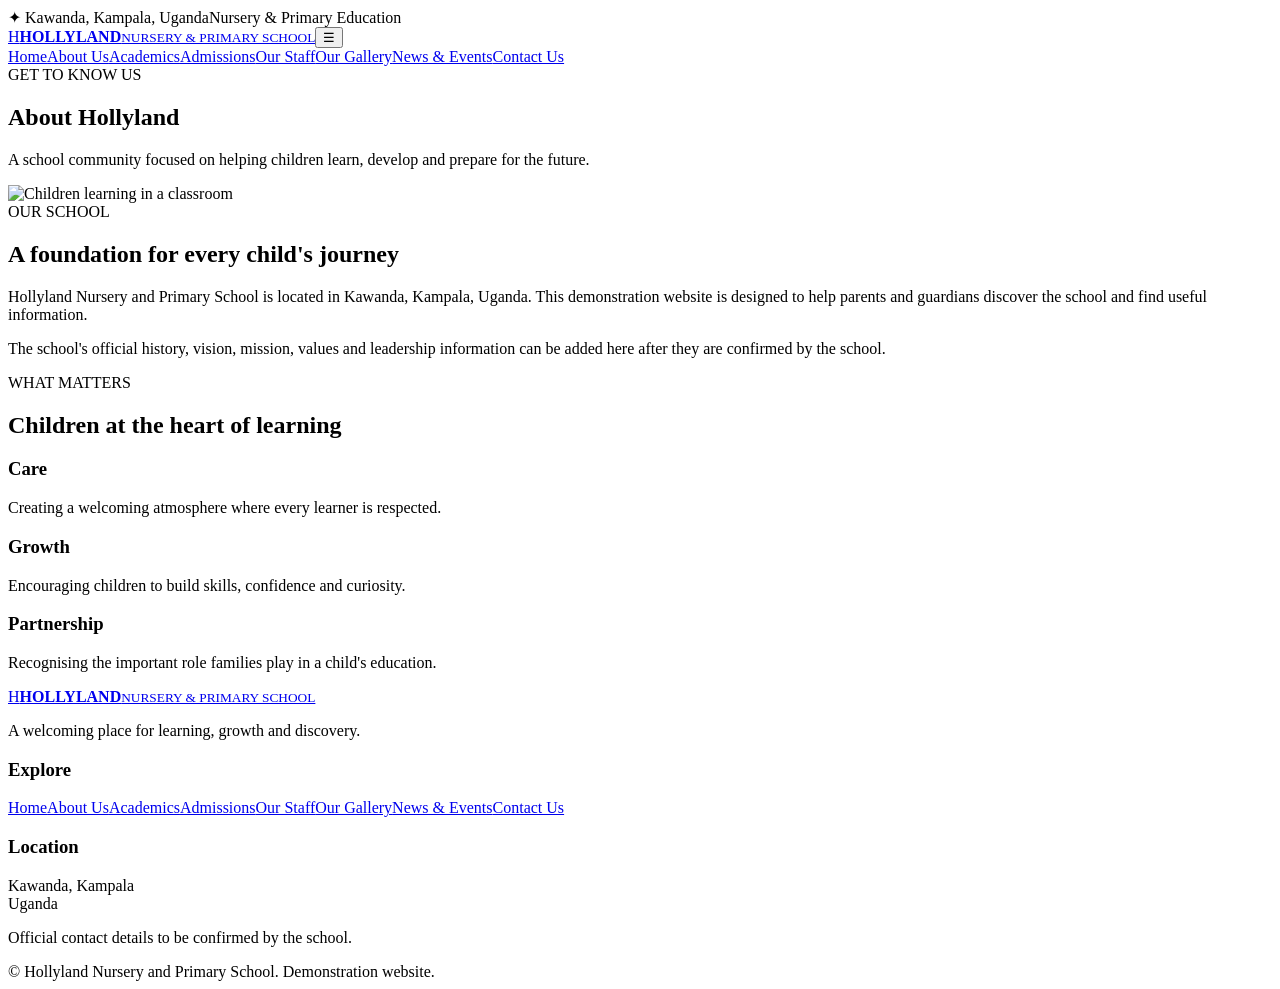
==== about.html @ 7b6039b6 "Add about.html" ====
<!doctype html>
<html lang="en"><head><meta charset="utf-8"><meta name="viewport" content="width=device-width,initial-scale=1"><meta name="description" content="Learn about Hollyland Nursery and Primary School."><meta name="theme-color" content="#123b68"><title>About Us | Hollyland Nursery and Primary School</title><link rel="preconnect" href="https://fonts.googleapis.com"><link rel="preconnect" href="https://fonts.gstatic.com" crossorigin><link href="https://fonts.googleapis.com/css2?family=DM+Sans:wght@400;500;600;700&family=Manrope:wght@400;500;600;700;800&display=swap" rel="stylesheet"><link rel="stylesheet" href="styles.css"></head><body>
<div class="topbar"><div class="container topbar-inner"><span>✦ Kawanda, Kampala, Uganda</span><span>Nursery & Primary Education</span></div></div>
<header class="site-header"><div class="container header-inner"><a class="brand" href="index.html"><span class="brand-mark">H</span><span><strong>HOLLYLAND</strong><small>NURSERY & PRIMARY SCHOOL</small></span></a><button class="menu-toggle" aria-label="Toggle navigation" aria-expanded="false">☰</button><nav class="main-nav" aria-label="Main navigation"><a href="index.html" >Home</a><a href="about.html" aria-current="page">About Us</a><a href="academics.html" >Academics</a><a href="admissions.html" >Admissions</a><a href="staff.html" >Our Staff</a><a href="gallery.html" >Our Gallery</a><a href="news.html" >News & Events</a><a href="contact.html" >Contact Us</a></nav></div></header>
<main><section class="page-hero"><span class="eyebrow">GET TO KNOW US</span><h1>About Hollyland</h1><p>A school community focused on helping children learn, develop and prepare for the future.</p></section><section class="section split"><img class="rounded-img" src="https://images.unsplash.com/photo-1503676260728-1c00da094a0b?auto=format&fit=crop&w=900&q=85" alt="Children learning in a classroom"><div><span class="eyebrow">OUR SCHOOL</span><h2>A foundation for every child's journey</h2><p>Hollyland Nursery and Primary School is located in Kawanda, Kampala, Uganda. This demonstration website is designed to help parents and guardians discover the school and find useful information.</p><p>The school's official history, vision, mission, values and leadership information can be added here after they are confirmed by the school.</p></div></section><section class="section soft"><div class="section-heading"><span class="eyebrow">WHAT MATTERS</span><h2>Children at the heart of learning</h2></div><div class="cards three"><article class="info-card"><h3>Care</h3><p>Creating a welcoming atmosphere where every learner is respected.</p></article><article class="info-card"><h3>Growth</h3><p>Encouraging children to build skills, confidence and curiosity.</p></article><article class="info-card"><h3>Partnership</h3><p>Recognising the important role families play in a child's education.</p></article></div></section></main>
<footer class="footer"><div class="container footer-grid"><div><a class="brand brand-light" href="index.html"><span class="brand-mark">H</span><span><strong>HOLLYLAND</strong><small>NURSERY & PRIMARY SCHOOL</small></span></a><p>A welcoming place for learning, growth and discovery.</p></div><div><h3>Explore</h3><a href="index.html">Home</a><a href="about.html">About Us</a><a href="academics.html">Academics</a><a href="admissions.html">Admissions</a><a href="staff.html">Our Staff</a><a href="gallery.html">Our Gallery</a><a href="news.html">News & Events</a><a href="contact.html">Contact Us</a></div><div><h3>Location</h3><p>Kawanda, Kampala<br>Uganda</p><p class="footer-note">Official contact details to be confirmed by the school.</p></div></div><div class="container copyright">© <span id="year"></span> Hollyland Nursery and Primary School. Demonstration website.</div></footer><script src="script.js"></script></body></html>
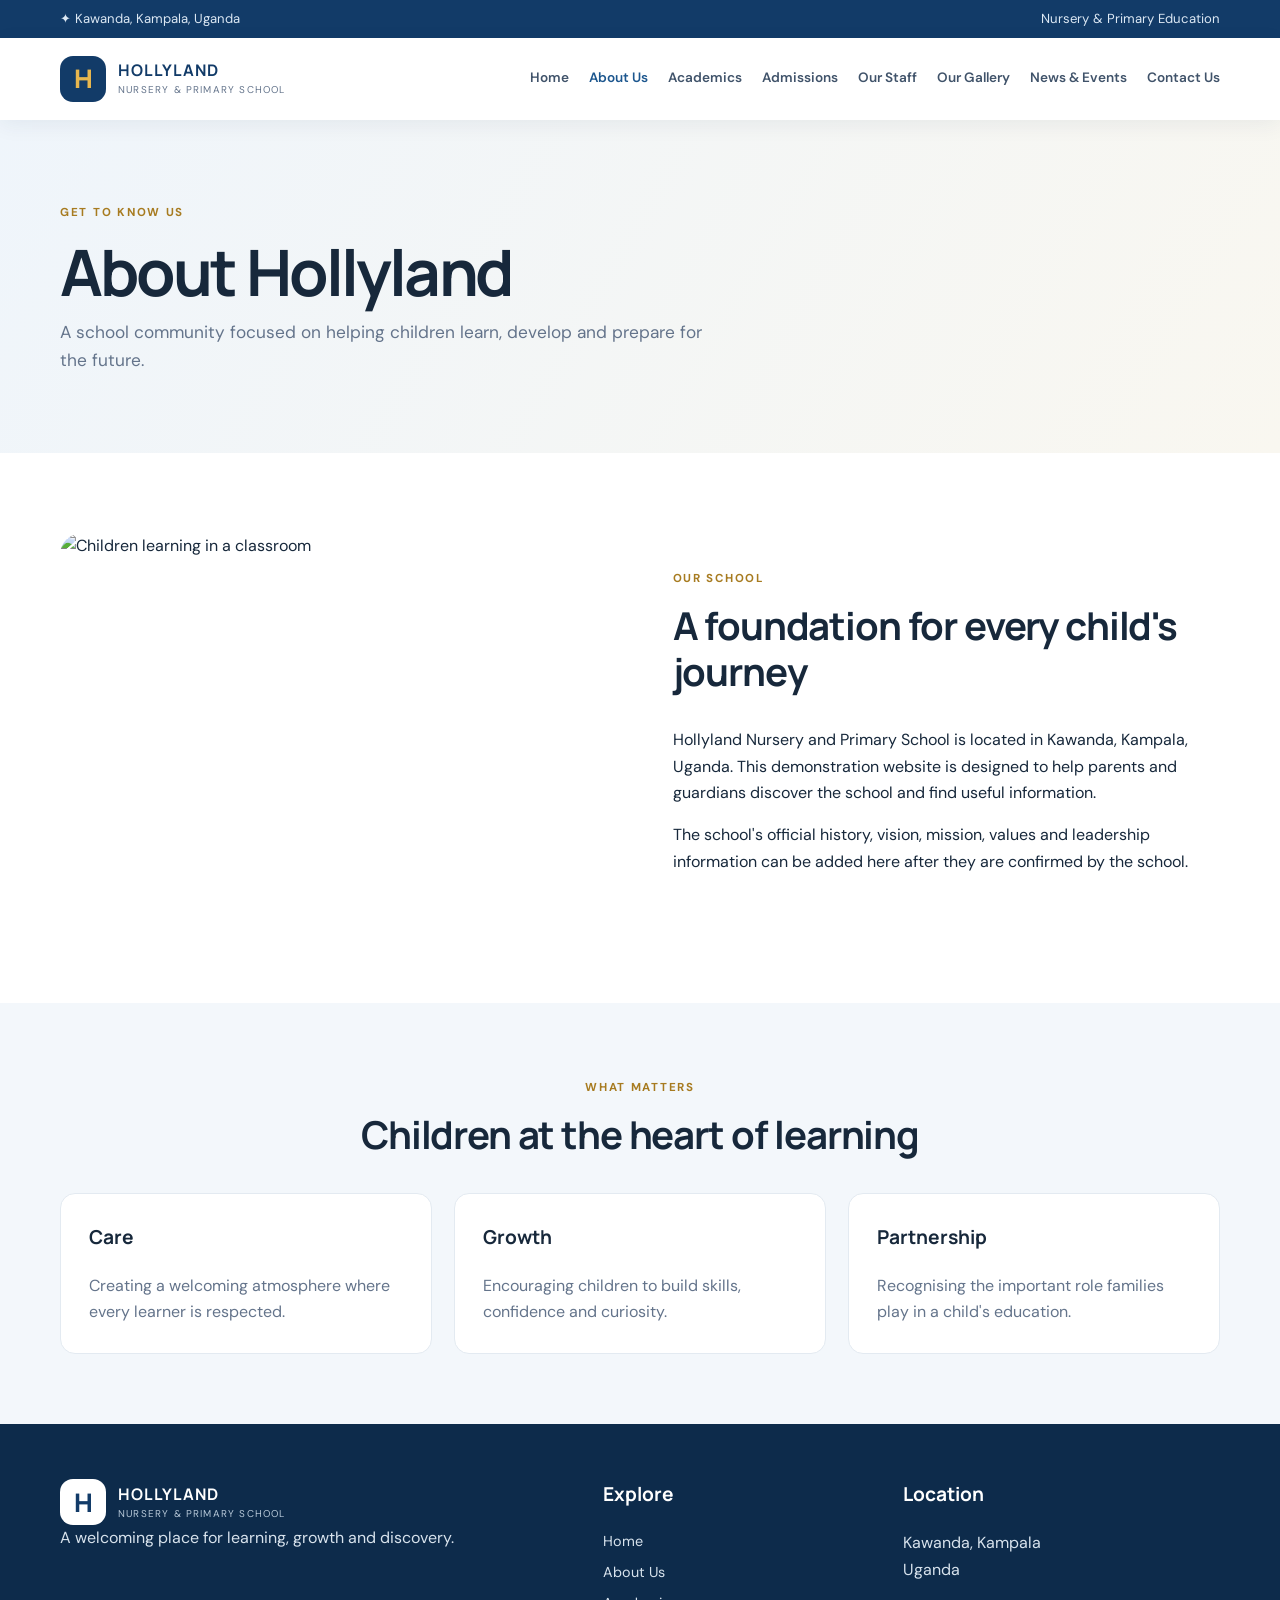
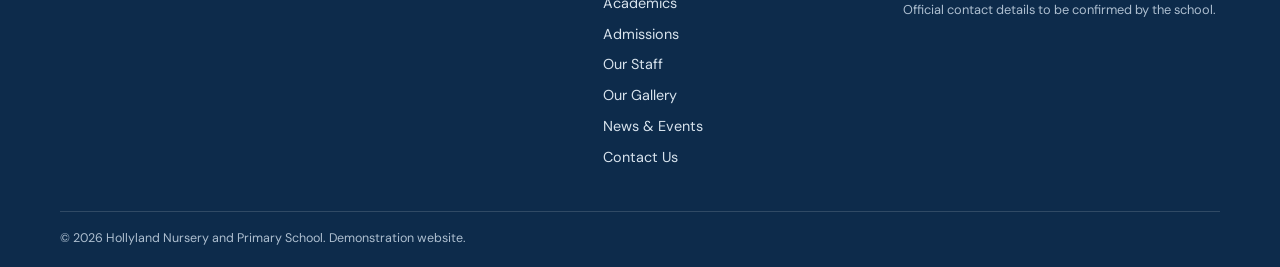
==== commit 194970d5: "Add Cloudflare Web Analytics tracking" ====
--- a/about.html
+++ b/about.html
@@ -1,5 +1,5 @@
 <!doctype html>
-<html lang="en"><head><meta charset="utf-8"><meta name="viewport" content="width=device-width,initial-scale=1"><meta name="description" content="Learn about Hollyland Nursery and Primary School."><meta name="theme-color" content="#123b68"><title>About Us | Hollyland Nursery and Primary School</title><link rel="preconnect" href="https://fonts.googleapis.com"><link rel="preconnect" href="https://fonts.gstatic.com" crossorigin><link href="https://fonts.googleapis.com/css2?family=DM+Sans:wght@400;500;600;700&family=Manrope:wght@400;500;600;700;800&display=swap" rel="stylesheet"><link rel="stylesheet" href="styles.css"></head><body>
+<html lang="en"><head><meta charset="utf-8"><meta name="viewport" content="width=device-width,initial-scale=1"><meta name="description" content="Learn about Hollyland Nursery and Primary School."><meta name="theme-color" content="#123b68"><title>About Us | Hollyland Nursery and Primary School</title><link rel="preconnect" href="https://fonts.googleapis.com"><link rel="preconnect" href="https://fonts.gstatic.com" crossorigin><link href="https://fonts.googleapis.com/css2?family=DM+Sans:wght@400;500;600;700&family=Manrope:wght@400;500;600;700;800&display=swap" rel="stylesheet"><link rel="stylesheet" href="styles.css"><!-- Cloudflare Web Analytics --><script type='module' src='https://static.cloudflareinsights.com/beacon.min.js' data-cf-beacon='{"token": "b403ccb6786f4c90ba5937e6de8fbe47"}'></script><!-- End Cloudflare Web Analytics --></head><body>
 <div class="topbar"><div class="container topbar-inner"><span>✦ Kawanda, Kampala, Uganda</span><span>Nursery & Primary Education</span></div></div>
 <header class="site-header"><div class="container header-inner"><a class="brand" href="index.html"><span class="brand-mark">H</span><span><strong>HOLLYLAND</strong><small>NURSERY & PRIMARY SCHOOL</small></span></a><button class="menu-toggle" aria-label="Toggle navigation" aria-expanded="false">☰</button><nav class="main-nav" aria-label="Main navigation"><a href="index.html" >Home</a><a href="about.html" aria-current="page">About Us</a><a href="academics.html" >Academics</a><a href="admissions.html" >Admissions</a><a href="staff.html" >Our Staff</a><a href="gallery.html" >Our Gallery</a><a href="news.html" >News & Events</a><a href="contact.html" >Contact Us</a></nav></div></header>
 <main><section class="page-hero"><span class="eyebrow">GET TO KNOW US</span><h1>About Hollyland</h1><p>A school community focused on helping children learn, develop and prepare for the future.</p></section><section class="section split"><img class="rounded-img" src="https://images.unsplash.com/photo-1503676260728-1c00da094a0b?auto=format&fit=crop&w=900&q=85" alt="Children learning in a classroom"><div><span class="eyebrow">OUR SCHOOL</span><h2>A foundation for every child's journey</h2><p>Hollyland Nursery and Primary School is located in Kawanda, Kampala, Uganda. This demonstration website is designed to help parents and guardians discover the school and find useful information.</p><p>The school's official history, vision, mission, values and leadership information can be added here after they are confirmed by the school.</p></div></section><section class="section soft"><div class="section-heading"><span class="eyebrow">WHAT MATTERS</span><h2>Children at the heart of learning</h2></div><div class="cards three"><article class="info-card"><h3>Care</h3><p>Creating a welcoming atmosphere where every learner is respected.</p></article><article class="info-card"><h3>Growth</h3><p>Encouraging children to build skills, confidence and curiosity.</p></article><article class="info-card"><h3>Partnership</h3><p>Recognising the important role families play in a child's education.</p></article></div></section></main>
--- a/styles.css
+++ b/styles.css
@@ -0,0 +1,6 @@
+:root{--navy:#123b68;--blue:#1c568e;--gold:#e7b64e;--ink:#17283b;--muted:#64748b;--pale:#f3f7fb;--line:#e3eaf1}*{box-sizing:border-box}html{scroll-behavior:smooth}body{margin:0;font-family:"DM Sans",sans-serif;color:var(--ink);line-height:1.65}h1,h2,h3,strong{font-family:Manrope,sans-serif}h1,h2,h3,p{margin-top:0}h1{font-size:clamp(2.5rem,5vw,4.5rem);line-height:1.08;letter-spacing:-.045em}h2{font-size:clamp(1.8rem,3vw,2.7rem);line-height:1.2;letter-spacing:-.03em}h3{font-size:1.2rem}.container{width:min(1160px,calc(100% - 40px));margin:auto}.topbar{background:var(--navy);color:#dce8f4;font-size:.82rem}.topbar-inner{display:flex;justify-content:space-between;padding:8px 0}.site-header{background:#fff;position:sticky;top:0;z-index:10;box-shadow:0 5px 20px #102b4810}.header-inner{display:flex;align-items:center;justify-content:space-between;min-height:82px}.brand{display:flex;align-items:center;gap:12px;color:var(--navy);text-decoration:none}.brand-mark{width:46px;height:46px;border-radius:13px;background:var(--navy);color:var(--gold);display:grid;place-items:center;font:800 1.6rem Manrope}.brand strong,.brand small{display:block;line-height:1.25;letter-spacing:.06em}.brand small{font-size:.62rem;color:var(--muted);letter-spacing:.12em;margin-top:4px}.main-nav{display:flex;gap:20px;align-items:center}.main-nav a{font-size:.85rem;text-decoration:none;color:#40536a;font-weight:600}.main-nav a:hover,.main-nav a[aria-current=page]{color:var(--blue)}.menu-toggle{display:none;border:0;background:var(--pale);padding:10px 13px;border-radius:8px;font-size:1.2rem}.hero{width:min(1240px,calc(100% - 40px));margin:45px auto 70px;display:grid;grid-template-columns:1fr 1fr;gap:55px;align-items:center}.hero-copy{padding:25px 0}.eyebrow{display:inline-block;color:#a77b20;font-weight:700;font-size:.72rem;letter-spacing:.15em;margin-bottom:15px}.hero h1 em{font-style:normal;color:var(--blue)}.hero-copy>p{color:var(--muted);max-width:520px;font-size:1.08rem}.actions{display:flex;gap:12px;flex-wrap:wrap;margin:26px 0}.btn{display:inline-flex;align-items:center;justify-content:center;padding:13px 21px;border-radius:8px;text-decoration:none;font-weight:700;border:1px solid transparent;cursor:pointer;font:700 .9rem "DM Sans"}.btn-gold{background:var(--gold);color:#182b40}.btn-blue{background:var(--navy);color:#fff}.btn-outline{border-color:#cbd7e3;color:var(--navy)}.btn-white{background:#fff;color:var(--navy)}.small-note{font-size:.78rem!important;color:#8290a0!important}.hero-photo{height:490px;position:relative}.hero-photo img,.rounded-img{width:100%;height:100%;object-fit:cover;border-radius:22px}.photo-tag{position:absolute;bottom:22px;left:-25px;background:#fff;padding:17px 22px;border-radius:12px;box-shadow:0 10px 35px #102b4820}.photo-tag strong,.photo-tag span{display:block}.photo-tag span{font-size:.82rem;color:var(--muted)}.highlights{background:var(--pale);padding:38px max(20px,calc((100% - 1160px)/2));display:grid;grid-template-columns:repeat(3,1fr);gap:35px}.highlights article{padding:8px}.highlights p,.info-card p{color:var(--muted);margin-bottom:0}.feature-icon{color:#bd8d2c;font-size:1.7rem}.section{padding:80px 0;width:min(1160px,calc(100% - 40px));margin:auto}.split{display:grid;grid-template-columns:1fr 1fr;gap:65px;align-items:center}.split .rounded-img{height:390px}.text-link{color:var(--blue);font-weight:700;text-decoration:none}.academic-band,.soft{background:var(--pale);padding:70px max(20px,calc((100% - 1160px)/2));width:100%}.section-heading{text-align:center;max-width:650px;margin:0 auto 35px}.section-heading p{color:var(--muted)}.cards{display:grid;gap:22px}.cards.two{grid-template-columns:repeat(2,1fr)}.cards.three{grid-template-columns:repeat(3,1fr)}.info-card{background:#fff;border:1px solid var(--line);border-radius:15px;padding:28px}.card-number{color:#b88727;font-weight:800;font-size:.8rem}.admissions-cta{background:var(--navy);color:#fff;padding:48px max(20px,calc((100% - 1160px)/2));display:flex;align-items:center;justify-content:space-between;gap:30px}.admissions-cta p{color:#d2dfeb;margin-bottom:0}.admissions-cta .eyebrow{color:var(--gold)}.page-hero{background:linear-gradient(120deg,#eff5fb,#f9f7f0);padding:78px max(20px,calc((100% - 1160px)/2))}.page-hero h1{font-size:clamp(2.5rem,5vw,4rem);margin-bottom:12px}.page-hero p{max-width:650px;color:var(--muted);font-size:1.08rem;margin-bottom:0}.feature-card{overflow:hidden;border:1px solid var(--line);border-radius:16px;background:white}.feature-card img{width:100%;height:230px;object-fit:cover}.feature-card div{padding:25px}.steps{padding-left:22px}.steps li{padding:0 0 18px 8px}.steps li span{display:block;color:var(--muted);font-size:.92rem}.admission-panel,.contact-panel{background:var(--navy);color:#fff;padding:34px;border-radius:17px}.admission-panel p,.contact-panel p{color:#d4e0eb}.notice{background:#fff8e8;border:1px solid #f0dfb5;padding:18px 22px;border-radius:10px;margin-bottom:30px}.notice p{margin:5px 0 0;color:#6f634a}.placeholder-profile{text-align:center}.avatar{width:70px;height:70px;border-radius:50%;display:grid;place-items:center;background:#edf3f8;color:var(--blue);font:800 1.7rem Manrope;margin:0 auto 18px}.gallery-grid{display:grid;grid-template-columns:repeat(3,1fr);gap:16px}.gallery-grid img{width:100%;height:250px;object-fit:cover;border-radius:12px}.contact-layout{display:grid;grid-template-columns:1fr 1fr;gap:60px}.contact-item{border-bottom:1px solid var(--line);padding:12px 0}.contact-item span{font-size:.72rem;letter-spacing:.13em;color:#a77b20;font-weight:800}.contact-item p{margin:4px 0}.contact-panel label{display:block;margin:14px 0 6px;font-size:.86rem}.contact-panel input,.contact-panel textarea{width:100%;padding:12px;border:1px solid #54708c;border-radius:7px;background:#fff;font:inherit}.form-feedback{margin-top:12px!important;color:#ffdf8e!important}.footer{background:#0d2b4b;color:#d8e3ed;padding:55px 0 18px}.footer-grid{display:grid;grid-template-columns:2fr 1fr 1.3fr;gap:55px}.footer h3{color:#fff}.footer-grid>div>a:not(.brand){display:block;color:#d8e3ed;text-decoration:none;font-size:.9rem;margin:7px 0}.brand-light{color:#fff}.brand-light .brand-mark{background:#fff;color:var(--navy)}.brand-light small{color:#b8c9d9}.footer-note{font-size:.8rem;color:#aebfd0}.copyright{border-top:1px solid #ffffff25;margin-top:35px;padding-top:16px;font-size:.78rem;color:#aebfd0}.contact-panel .btn{margin-top:15px}@media(max-width:950px){.main-nav{gap:11px}.main-nav a{font-size:.76rem}.hero{gap:30px}.hero-photo{height:410px}}@media(max-width:760px){.topbar-inner span:last-child{display:none}.header-inner{min-height:72px}.menu-toggle{display:block}.main-nav{display:none;position:absolute;top:72px;left:0;right:0;background:white;padding:18px 22px 25px;box-shadow:0 12px 20px #102b4815;flex-direction:column;align-items:flex-start}.main-nav.open{display:flex}.main-nav a{font-size:.95rem}.hero,.split,.contact-layout{grid-template-columns:1fr}.hero{margin-top:25px;gap:15px}.hero-photo{height:330px}.photo-tag{left:12px}.highlights,.cards.three{grid-template-columns:1fr}.highlights{padding:30px 20px;gap:15px}.section{padding:55px 0}.academic-band,.soft{padding:55px 20px}.cards.two{grid-template-columns:1fr}.admissions-cta{align-items:flex-start;flex-direction:column;padding:40px 20px}.page-hero{padding:55px 20px}.gallery-grid{grid-template-columns:repeat(2,1fr)}.gallery-grid img{height:180px}.footer-grid{grid-template-columns:1fr 1fr;gap:30px}.footer-grid>div:first-child{grid-column:1/-1}}@media(max-width:430px){.gallery-grid{grid-template-columns:1fr}.gallery-grid img{height:220px}.footer-grid{grid-template-columns:1fr}.footer-grid>div:first-child{grid-column:auto}.hero h1{font-size:2.65rem}}
+
+/* Homepage visual direction based on the client's supplied reference image */
+.home-page{font-family:"DM Sans",sans-serif;color:#071d4c}.home-page .topbar{background:#073b86;color:#fff}.home-page .topbar-inner{min-height:44px;display:flex;align-items:center;gap:34px;font-weight:700;font-size:.83rem}.socials{display:flex;gap:10px;margin-left:auto}.socials a{width:29px;height:29px;border-radius:50%;background:#1477d4;color:#fff;text-decoration:none;text-align:center;line-height:29px;font-weight:800}.socials a:nth-child(2){background:#f00}.socials a:nth-child(3){background:#080808}.socials a:nth-child(4){background:#b83b8c}.motto{font-style:italic;white-space:nowrap}.home-page .site-header{box-shadow:0 2px 10px #001b4920}.home-page .header-inner{min-height:98px}.crest-brand{gap:18px}.crest{width:74px;height:77px;display:grid;place-items:center;position:relative;background:linear-gradient(145deg,#0b3e8b,#08285e);border:5px solid #e9b91f;border-radius:10px 10px 22px 22px;color:#fff;font-size:2.1rem;box-shadow:0 3px 0 #092c62}.crest small{position:absolute;bottom:2px;font-size:.68rem;font-weight:900;background:#e5b51e;color:#092c62;padding:1px 9px;border-radius:4px}.crest-brand strong{font-family:Georgia,serif;font-size:2.2rem;line-height:1;color:#073579;letter-spacing:.02em}.crest-brand>span:last-child>small{font-size:1.05rem;color:#073579;font-weight:800;letter-spacing:0}.home-page .main-nav{gap:8px}.home-page .main-nav>a,.nav-drop>a{padding:12px 13px;border-radius:10px;color:#071d4c;font-size:.87rem;font-weight:800;text-decoration:none;white-space:nowrap}.home-page .main-nav .active{background:#07418f;color:#fff}.nav-drop{position:relative}.dropdown{display:none;position:absolute;top:100%;left:0;background:#fff;min-width:165px;padding:8px;border-radius:8px;box-shadow:0 8px 25px #001b4930}.dropdown a{display:block;padding:9px;color:#092e68;text-decoration:none}.nav-drop:hover .dropdown,.nav-drop:focus-within .dropdown{display:block}.reference-hero{height:355px;position:relative;background-image:url('https://images.unsplash.com/photo-1509062522246-3755977927d7?auto=format&fit=crop&w=1900&q=90');background-size:cover;background-position:center 42%;display:flex;align-items:center;overflow:hidden}.hero-shade{position:absolute;inset:0;background:linear-gradient(90deg,#06377f 0%,#06377feF 27%,#06377f9c 45%,transparent 72%)}.hero-content{position:relative;color:#fff;padding-left:max(4.2%,calc((100% - 1410px)/2));max-width:760px}.welcome-script{font-family:"Playfair Display",serif;font-style:italic;color:#ffc51c;font-size:3.2rem;display:flex;align-items:center;gap:18px;line-height:1.2}.welcome-script i{display:inline-block;width:190px;height:18px;border-top:7px solid #ffc51c;border-radius:50%;transform:rotate(-4deg)}.hero-content h1{font-size:clamp(2.7rem,4vw,4rem);line-height:.99;letter-spacing:-.04em;margin:7px 0 12px;color:#fff}.hero-content>p{font-size:1.45rem;font-weight:700;font-style:italic;margin-bottom:22px}.hero-actions{display:flex;gap:20px}.hero-btn{display:inline-flex;align-items:center;border-radius:30px;padding:14px 25px;text-decoration:none;font-weight:800}.hero-btn.gold{background:#ffbd08;color:#071d4c}.hero-btn.outline{border:3px solid #fff;color:#fff}.school-ribbon{position:absolute;right:3.2%;top:0;background:#008d3d;color:#fff;width:138px;height:124px;clip-path:polygon(0 0,100% 0,100% 100%,50% 86%,0 100%);display:flex;flex-direction:column;align-items:center;justify-content:center;font-size:2.5rem}.school-ribbon strong{font-size:1rem;text-align:center;line-height:1.2}.feature-strip{width:calc(100% - 8.5%);margin:14px auto 22px;background:#f4f5ff;border:1px solid #dce2f6;border-radius:16px;display:grid;grid-template-columns:repeat(5,1fr);padding:13px 8px}.feature-strip article{display:flex;align-items:center;justify-content:center;gap:16px;border-right:1px solid #aab9d5;padding:0 12px}.feature-strip article:last-child{border:0}.feature-strip strong{font-size:1.02rem;line-height:1.35}.feature-circle{width:64px;height:64px;flex:0 0 64px;border-radius:50%;display:grid;place-items:center;color:white;font-size:1.8rem}.feature-circle.blue{background:#2861ce}.feature-circle.green{background:#38a900}.feature-circle.orange{background:#ff8b18}.feature-circle.purple{background:#7735bd}.feature-circle.emerald{background:#22b24b}.home-panels{width:calc(100% - 5.2%);margin:0 auto 24px;display:grid;grid-template-columns:1.12fr .9fr 1.12fr .82fr;gap:18px;align-items:stretch}.about-teaser{padding:10px 0}.pill-title{display:inline-block;background:#064590;color:#fff;border-radius:25px;padding:5px 18px;font-weight:800;font-size:.95rem}.about-teaser h2{font-size:1.55rem;line-height:1.2;color:#082f72;margin:12px 0}.about-teaser p{font-size:.92rem;line-height:1.45}.panel-link{display:inline-block;background:#064590;color:#fff;text-decoration:none;padding:10px 18px;border-radius:24px;font-weight:800;font-size:.85rem}.panel-photo{width:100%;height:265px;object-fit:cover;border-radius:17px}.academics-teaser{display:grid;grid-template-columns:1fr 1fr;overflow:hidden;border-radius:17px;min-height:265px;background:#fff;box-shadow:0 0 0 1px #e6eaf2}.academics-copy{padding:10px 0 10px 0;z-index:1}.academics-copy p{font-size:.91rem;line-height:1.35;margin:9px 8px}.academics-copy ul{padding:0 0 0 12px;list-style:none;font-size:.8rem;line-height:2;margin:8px 0}.academics-copy li{white-space:nowrap}.academics-copy li::first-letter{color:#159c4a}.academics-teaser img{width:100%;height:100%;object-fit:cover}.admissions-card{border:1px solid #07863c;border-radius:12px;overflow:hidden;text-align:center;box-shadow:0 3px 8px #002d1510}.admissions-card h2{background:#07863c;color:#fff;padding:13px 6px;font-size:1.32rem;margin:0}.admissions-card p{font-weight:700;font-size:.92rem;padding:12px 14px 0;margin-bottom:12px}.apply-btn{display:inline-block;background:#ffc21b;color:#071d4c;text-decoration:none;font-weight:900;border-radius:24px;padding:10px 25px}.whatsapp-link{display:block;color:#08743d;text-decoration:none;font-size:1.12rem;font-weight:900;line-height:1.2;margin:14px auto}.whatsapp-link span{font-size:2.3rem;vertical-align:middle;margin-right:8px}.bottom-banner{height:120px;position:relative;overflow:hidden;margin-top:0;background:#073b86;border-top:12px solid #ffcb20;border-radius:50% 50% 0 0/24% 24% 0 0}.banner-content{position:relative;z-index:1;display:flex;align-items:center;gap:18px;padding:28px 8%;color:#fff}.banner-content>span{font-size:2.7rem}.banner-content>strong{font-family:"Playfair Display",serif;font-style:italic;font-size:2rem}.mini-gallery{display:flex;gap:12px;margin-left:auto}.mini-gallery img{width:112px;height:86px;object-fit:cover;border:4px solid white;border-radius:50%}.home-more{width:min(1160px,92%);margin:45px auto;display:flex;justify-content:space-between;align-items:center}.home-more h2{color:#073579;margin-bottom:8px}.home-more p{color:#63748a;margin-bottom:0}.home-page .footer{background:#062b61}.home-page .footer-grid{padding-top:15px}
+@media(max-width:1100px){.home-page .main-nav{gap:0}.home-page .main-nav>a,.nav-drop>a{font-size:.75rem;padding:10px 7px}.crest-brand strong{font-size:1.8rem}.feature-strip strong{font-size:.85rem}.feature-circle{width:52px;height:52px;flex-basis:52px}.home-panels{grid-template-columns:1fr 1fr}.admissions-card{min-height:250px}}
+@media(max-width:760px){.home-page .topbar-inner{gap:8px;justify-content:center;flex-wrap:wrap;font-size:.7rem}.home-page .topbar-inner>span:nth-child(2),.home-page .topbar-inner>span:nth-child(3),.socials,.motto{display:none}.home-page .header-inner{min-height:78px}.crest{width:52px;height:56px}.crest-brand strong{font-size:1.45rem}.crest-brand>span:last-child>small{font-size:.78rem}.home-page .main-nav{display:none;position:absolute;top:78px;left:0;right:0;background:white;padding:15px;flex-direction:column;align-items:stretch}.home-page .main-nav.open{display:flex}.home-page .main-nav>a,.nav-drop>a{display:block;font-size:.9rem}.reference-hero{height:390px;background-position:58% center}.hero-shade{background:linear-gradient(90deg,#06377feF,#06377fbb 60%,#06377f45)}.hero-content{padding:20px 24px}.welcome-script{font-size:2.4rem}.welcome-script i{width:70px}.hero-content h1{font-size:2.6rem}.hero-content>p{font-size:1rem}.hero-actions{gap:10px;flex-wrap:wrap}.hero-btn{padding:11px 16px;font-size:.83rem}.school-ribbon{width:90px;height:95px;right:12px;font-size:1.8rem}.school-ribbon strong{font-size:.72rem}.feature-strip{width:92%;grid-template-columns:1fr 1fr;gap:10px}.feature-strip article{justify-content:flex-start;border:0;padding:7px}.feature-strip article:last-child{grid-column:1/-1}.feature-circle{width:46px;height:46px;flex-basis:46px;font-size:1.3rem}.feature-strip strong{font-size:.85rem}.home-panels{grid-template-columns:1fr;width:90%;gap:15px}.panel-photo{height:230px}.academics-teaser{min-height:230px}.admissions-card{max-width:420px;width:100%;margin:auto}.bottom-banner{height:auto;min-height:110px;border-radius:35% 35% 0 0/12% 12% 0 0}.banner-content{padding:24px 5%;flex-wrap:wrap;gap:8px}.banner-content>strong{font-size:1.3rem}.banner-content>span{font-size:1.8rem}.mini-gallery{width:100%;justify-content:center;margin:6px 0 0}.mini-gallery img{width:75px;height:65px}.home-more{flex-direction:column;align-items:flex-start;gap:20px}.home-page .footer-grid{grid-template-columns:1fr 1fr}}
